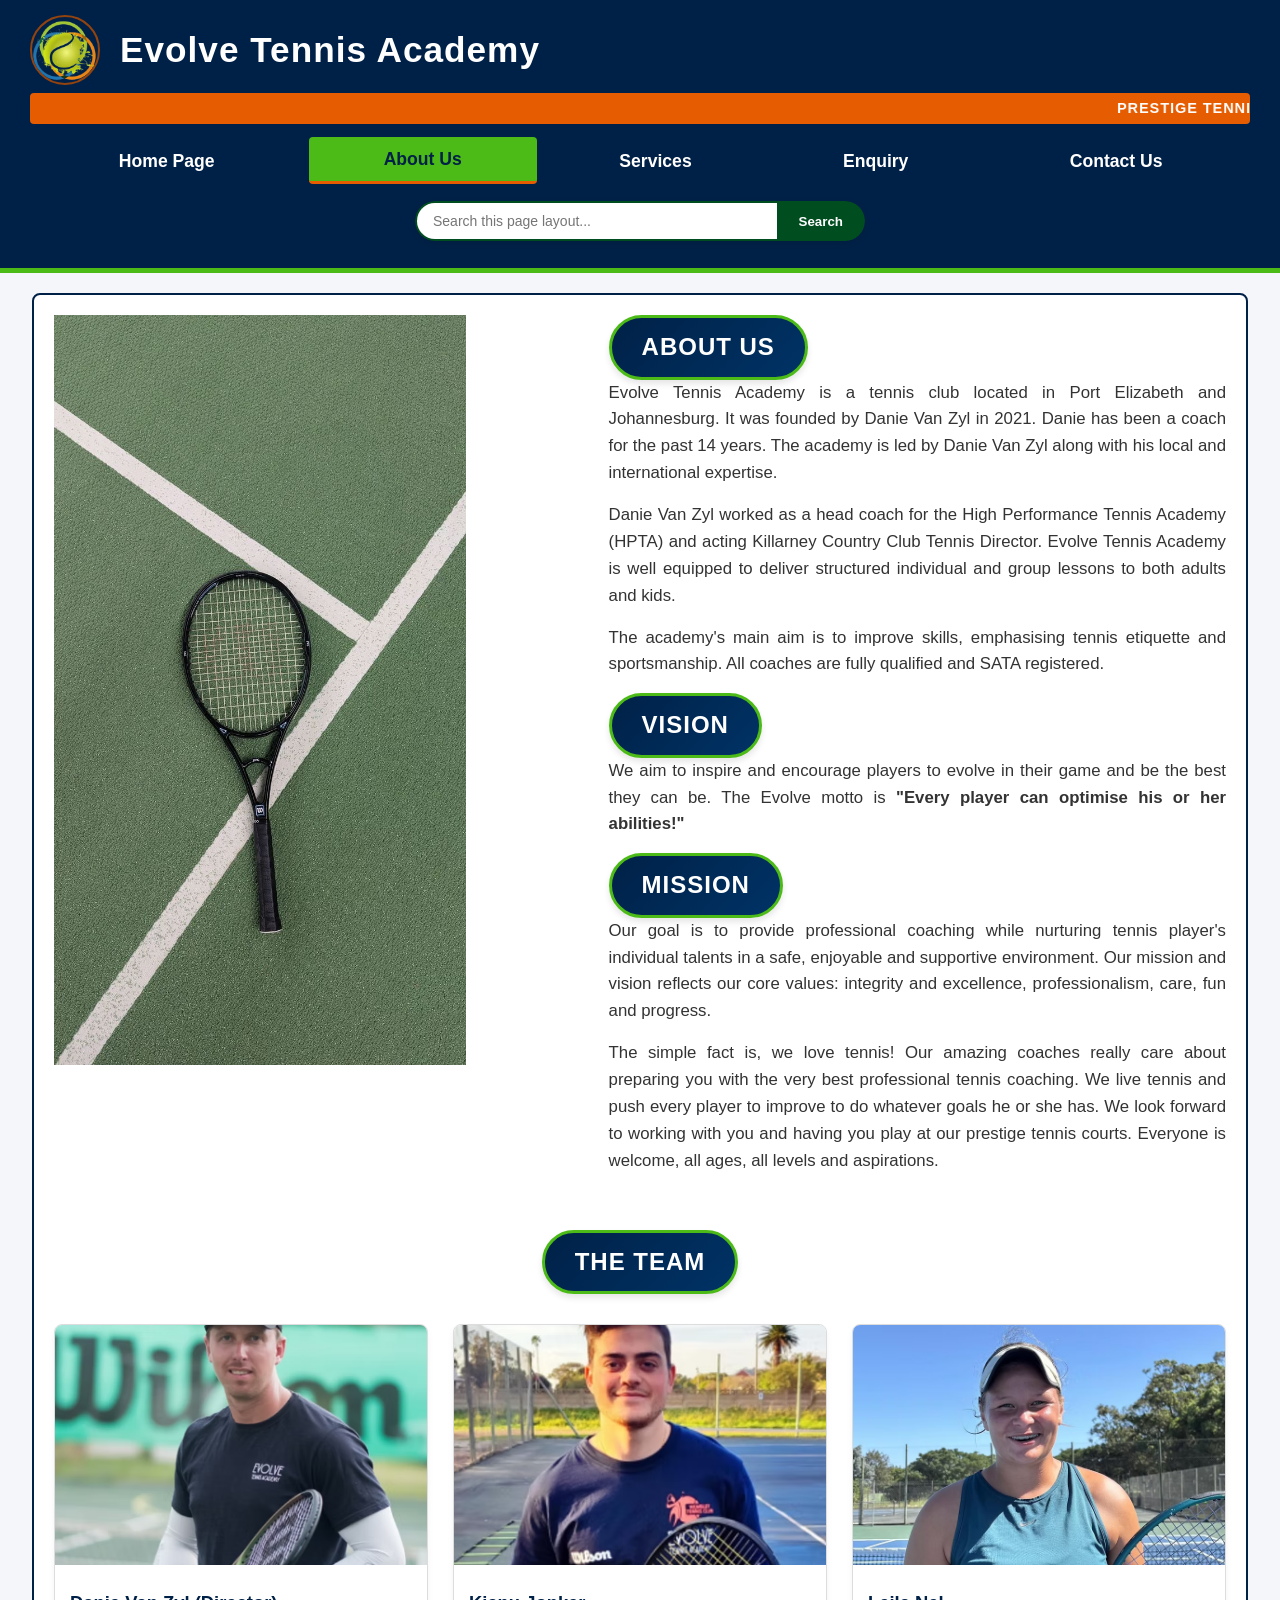
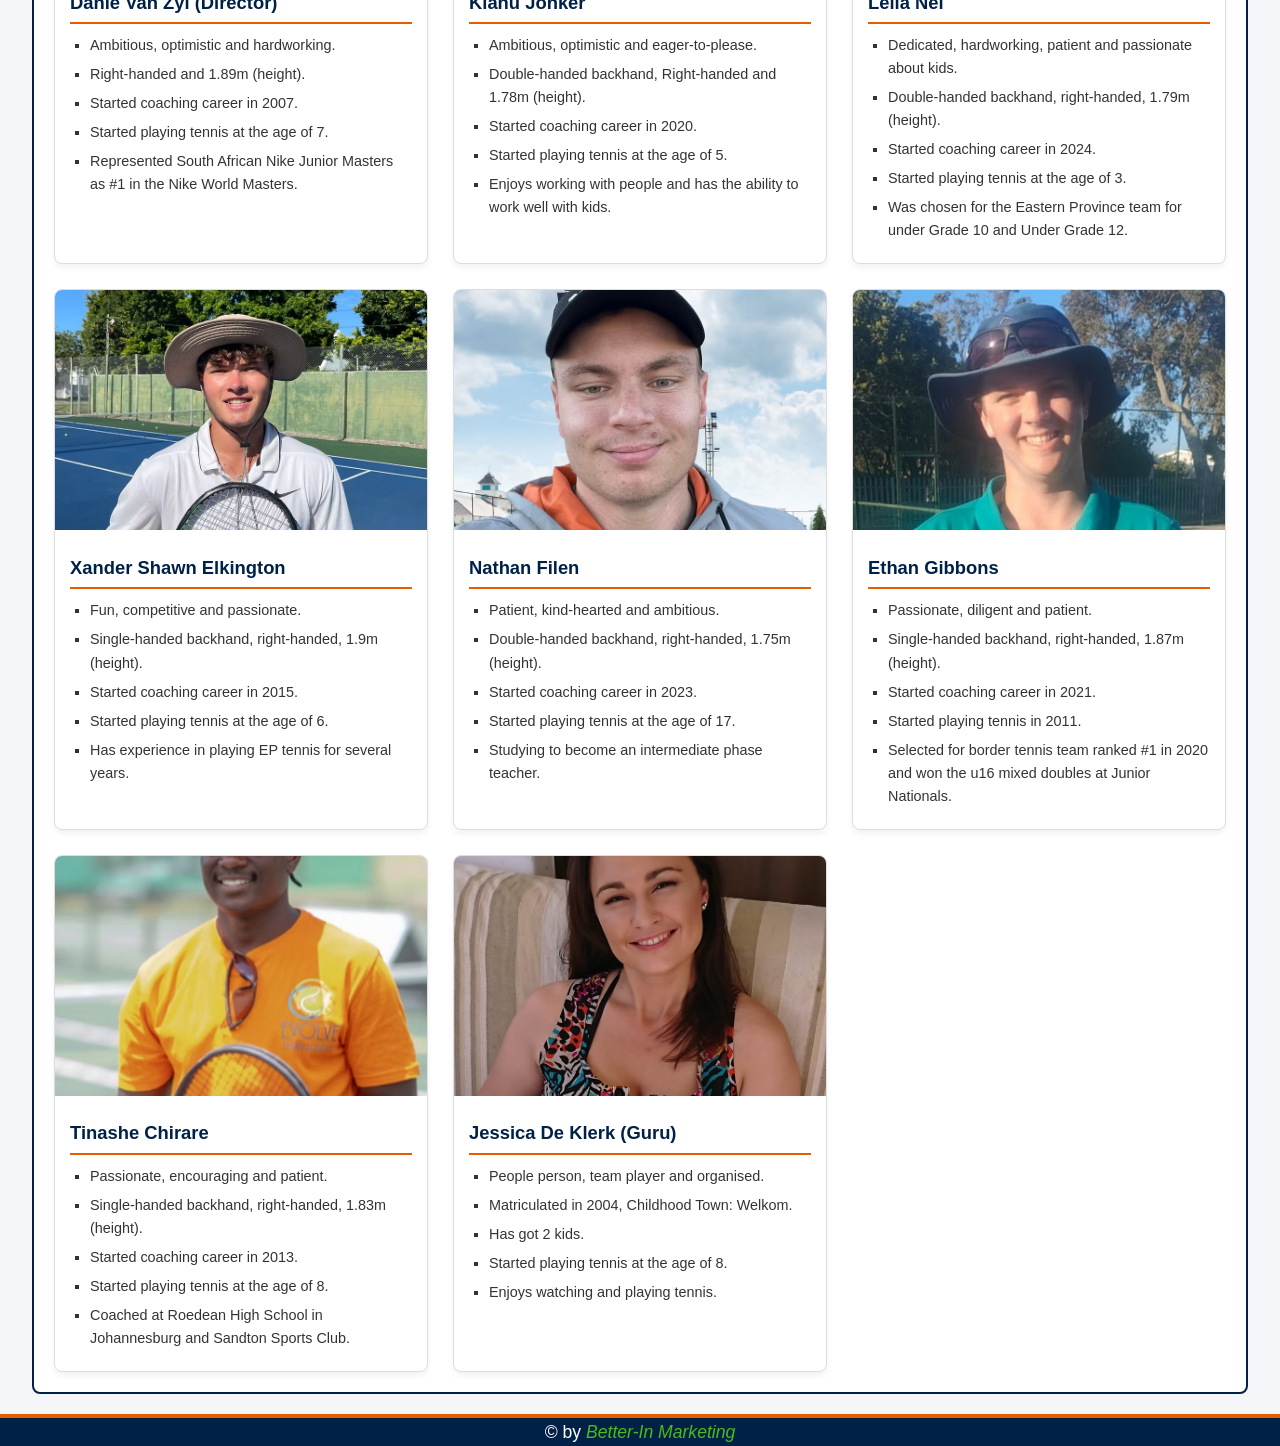
==== about.html @ cdfa58e3 "Final project submission files" ====
<!DOCTYPE html>
<html lang="en">
<head>
    <meta charset="UTF-8">
    <meta name="viewport" content="width=device-width, initial-scale=1.0">
    <title>Evolve Tennis Academy - About Us</title>
    <!--Linking to css-->
    <link rel="stylesheet" href="css/style.css">
</head>
<body>

    <!--Header section same across al the pages-->
    
    <header class="site-header">
        <div class="header-main-row">
            <!--Logo-->
            <img src="images/evolve tennis academy logo.jpg" alt="Evolve Tennis Academy Logo" class="site-logo">
            <!--Business name -->
            <h1 class="site-title">Evolve Tennis Academy</h1>
        </div>

        <!--Moving text-->
        <marquee class="announcement-ticker">PRESTIGE TENNIS COACHING FOR YOUNG AND OLD</marquee>

        <!--Navigation-->
        <nav class="navigation-bar">
            <table>
                <tr>
                    <td><a href="index.html">Home Page</a></td>
                    <td><a href="about.html" class="active-page">About Us</a></td>
                    <td><a href="services.html">Services</a></td>
                    <td><a href="enquiry.html">Enquiry</a></td>
                    <td><a href="contact.html">Contact Us</a></td>
                </tr>
            </table>
        </nav>
        <!--SEO-->
<form class="header-search-form" id="siteSearchEngine">
    <div class="search-input-wrapper">
        <input type="search" id="searchInputField" class="site-search-input" placeholder="Search this page layout..." required>
        <button type="submit" class="btn-search-submit">Search</button>
    </div>
</form>
    </header>
    <!--Border -->
    <main class="page-wrapper">
        <!--Image and text next to each other-->
        <section class="about-split-section">
            <div class="about-image-side">
                <img src="images/about us.jpg" alt="Tennis Racket" height="750px" width="80%" id="about-featured-img">
            </div>
            
            <div class="about-text-side">
                <h2 class="capsule-heading">About Us</h2>
                <p>Evolve Tennis Academy is a tennis club located in Port Elizabeth and Johannesburg. It was founded by Danie Van Zyl in 2021. Danie has been a coach for the past 14 years. The academy is led by Danie Van Zyl along with his local and international expertise.</p>
                <p>Danie Van Zyl worked as a head coach for the High Performance Tennis Academy (HPTA) and acting Killarney Country Club Tennis Director. Evolve Tennis Academy is well equipped to deliver structured individual and group lessons to both adults and kids.</p>
                <p>The academy's main aim is to improve skills, emphasising tennis etiquette and sportsmanship. All coaches are fully qualified and SATA registered.</p>

                <h2 class="capsule-heading">Vision</h2>
                <p>We aim to inspire and encourage players to evolve in their game and be the best they can be. The Evolve motto is <strong>"Every player can optimise his or her abilities!"</strong></p>

                <h2 class="capsule-heading">Mission</h2>
                <p>Our goal is to provide professional coaching while nurturing tennis player's individual talents in a safe, enjoyable and supportive environment. Our mission and vision reflects our core values: integrity and excellence, professionalism, care, fun and progress.</p>
                <p>The simple fact is, we love tennis! Our amazing coaches really care about preparing you with the very best professional tennis coaching. We live tennis and push every player to improve to do whatever goals he or she has. We look forward to working with you and having you play at our prestige tennis courts. Everyone is welcome, all ages, all levels and aspirations.</p>
            </div>
        </section>

        <!--Heading 2-->
        <div class="section-divider">
            <h2 class="capsule-heading section-center-title">The Team</h2>
        </div>

        <!--Details of coaches-->
        <section class="team-grid">

            <!--Danie Van Zyl -->
            <div class="team-card">
                <img src="images/danie van zyl.jpg" alt="Tennis Coach Danie Van Zyl" class="team-photo">
                <div class="team-info">
                    <h3>Danie Van Zyl (Director)</h3>
                    <ul>
                        <li>Ambitious, optimistic and hardworking.</li>
                        <li>Right-handed and 1.89m (height).</li>
                        <li>Started coaching career in 2007.</li>
                        <li>Started playing tennis at the age of 7.</li>
                        <li>Represented South African Nike Junior Masters as #1 in the Nike World Masters.</li>
                    </ul>
                </div>
            </div>

            <!--Kianu Jonker -->
            <div class="team-card">
                <img src="images/kianu Jonker.jpg" alt="Tennis Coach Kianu Jonker" class="team-photo">
                <div class="team-info">
                    <h3>Kianu Jonker</h3>
                    <ul>
                        <li>Ambitious, optimistic and eager-to-please.</li>
                        <li>Double-handed backhand, Right-handed and 1.78m (height).</li>
                        <li>Started coaching career in 2020.</li>
                        <li>Started playing tennis at the age of 5.</li>
                        <li>Enjoys working with people and has the ability to work well with kids.</li>
                    </ul>
                </div>
            </div>

            <!--Leila Nel -->
            <div class="team-card">
                <img src="images/Leila nel.jpg" alt="Tennis Coach Leila Nel" class="team-photo">
                <div class="team-info">
                    <h3>Leila Nel</h3>
                    <ul>
                        <li>Dedicated, hardworking, patient and passionate about kids.</li>
                        <li>Double-handed backhand, right-handed, 1.79m (height).</li>
                        <li>Started coaching career in 2024.</li>
                        <li>Started playing tennis at the age of 3.</li>
                        <li>Was chosen for the Eastern Province team for under Grade 10 and Under Grade 12.</li>
                    </ul>
                </div>
            </div>

            <!--Xander Shawn Elkington -->
            <div class="team-card">
                <img src="images/xander shawn elkington.jpg" alt="Tennis Coach Xander Shawn" class="team-photo">
                <div class="team-info">
                    <h3>Xander Shawn Elkington</h3>
                    <ul>
                        <li>Fun, competitive and passionate.</li>
                        <li>Single-handed backhand, right-handed, 1.9m (height).</li>
                        <li>Started coaching career in 2015.</li>
                        <li>Started playing tennis at the age of 6.</li>
                        <li>Has experience in playing EP tennis for several years.</li>
                    </ul>
                </div>
            </div>

            <!-- Nathan Filen -->
            <div class="team-card">
                <img src="images/Nathan Filen.jpg" alt="Tennis Coach Nathan Filen" class="team-photo">
                <div class="team-info">
                    <h3>Nathan Filen</h3>
                    <ul>
                        <li>Patient, kind-hearted and ambitious.</li>
                        <li>Double-handed backhand, right-handed, 1.75m (height).</li>
                        <li>Started coaching career in 2023.</li>
                        <li>Started playing tennis at the age of 17.</li>
                        <li>Studying to become an intermediate phase teacher.</li>
                    </ul>
                </div>
            </div>

            <!--Ethan Gibbons -->
            <div class="team-card">
                <img src="images/ethan Gibbons.jpg" alt="Tennis Coach Ethan Gibbons" class="team-photo">
                <div class="team-info">
                    <h3>Ethan Gibbons</h3>
                    <ul>
                        <li>Passionate, diligent and patient.</li>
                        <li>Single-handed backhand, right-handed, 1.87m (height).</li>
                        <li>Started coaching career in 2021.</li>
                        <li>Started playing tennis in 2011.</li>
                        <li>Selected for border tennis team ranked #1 in 2020 and won the u16 mixed doubles at Junior Nationals.</li>
                    </ul>
                </div>
            </div>

            <!--Tinashe Chirare -->
            <div class="team-card">
                <img src="images/Tinashe chirare.jpg" alt="Tennis Coach Tinashe Chirare" class="team-photo">
                <div class="team-info">
                    <h3>Tinashe Chirare</h3>
                    <ul>
                        <li>Passionate, encouraging and patient.</li>
                        <li>Single-handed backhand, right-handed, 1.83m (height).</li>
                        <li>Started coaching career in 2013.</li>
                        <li>Started playing tennis at the age of 8.</li>
                        <li>Coached at Roedean High School in Johannesburg and Sandton Sports Club.</li>
                    </ul>
                </div>
            </div>

            <!--Jessica De Klerk -->
            <div class="team-card">
                <img src="images/jessica de Klerk.jpg" alt="Tennis Guru Jessica De Klerk" class="team-photo">
                <div class="team-info">
                    <h3>Jessica De Klerk (Guru)</h3>
                    <ul>
                        <li>People person, team player and organised.</li>
                        <li>Matriculated in 2004, Childhood Town: Welkom.</li>
                        <li>Has got 2 kids.</li>
                        <li>Started playing tennis at the age of 8.</li>
                        <li>Enjoys watching and playing tennis.</li>
                    </ul>
                </div>
            </div>

        </section>

    </main>
    <!-- Footer to be the same on all the pages-->
    <footer class="site-footer">
        <p>&copy; by <i>Better-In Marketing</i></p>
    </footer>
    <script src="js/main.js"></script>
</body>
</html>
---- css/style.css ----
/* set style for all the pages*/
* {
    margin: 0;
    padding: 0;
    box-sizing: border-box;
}

body {
    font-family: 'Segoe UI', Tahoma, Geneva, Verdana, sans-serif;
    background-color: #f4f6f9;
    color: #333333;
    line-height: 1.6;
    min-height: 100vh;
    display: flex;
    flex-direction: column;
}

/* border styling*/
.page-wrapper {
    flex: 1;
    width: 95%;
    max-width: 1400px;
    margin: 20px auto;
    padding: 20px;
    border: 2px solid #002147; /* Thin Navy Blue Border */
    background-color: #ffffff;
    border-radius: 8px;
}

/* Header section*/
.site-header {
    background-color: #002147;
    color: #ffffff;
    width: 100%;
    min-height: 180px; /*Header height*/
    padding: 15px 30px;
    display: flex;
    flex-direction: column;
    justify-content: space-between;
    border-bottom: 5px solid #4cbb17;
}

/* Logo and title next to each other */
.header-main-row {
    display: flex;
    align-items: center;
    gap: 20px;
}

/*Logo styling for all the pages*/
.site-logo {
    width: 70px;
    height: 70px;
    border-radius: 50%;
    object-fit: cover;
    border: 2px solid #93430e; /* Clay Orange highlight ring */
}

/*Main heading*/
.site-title {
    font-size: 2.2rem;
    font-weight: 800;
    letter-spacing: 1px;
    color: #ffffff;
}

/*Moving text styling*/
.announcement-ticker {
    background-color: #e65c00; /* Clay Orange */
    color: #ffffff;
    font-weight: bold;
    padding: 4px 0;
    font-size: 0.9rem;
    letter-spacing: 1px;
    border-radius: 4px;
    margin: 8px 0;
}

/*NAvigation stying*/
.navigation-bar {
    width: 100%;
}

.navigation-bar table {
    width: 100%;
    border-collapse: collapse;
}

.navigation-bar td {
    text-align: center;
    padding: 5px;
}

.navigation-bar a {
    display: block;
    color: #ffffff;
    text-decoration: none;
    font-weight: bold;
    font-size: 1.1rem;
    padding: 8px 16px;
    border-radius: 4px;
    transition: all 0.3s ease;
}

/* Link hover styling matching Tennis Green */
.navigation-bar a:hover {
    background-color: #4cbb17; 
    color: #002147;
}

/* Bold colored tag identifying the current active page link */
.navigation-bar a.active-page {
    background-color: #4cbb17;
    color: #002147;
    border-bottom: 3px solid #e65c00;
}

/*Capsule heading */
.capsule-heading {
    display: inline-block;
    background: linear-gradient(135deg, #002147, #003366); /* Navy Blue Base */
    color: #ffffff !important;
    padding: 10px 30px;
    border-radius: 50px; /*capsule*/
    font-size: 1.5rem;
    text-transform: uppercase;
    letter-spacing: 1px;
    border: 3px solid #4cbb17;
    box-shadow: 0 4px 6px rgba(0,0,0,0.1);
}

.section-center-title {
    display: table;
    margin: 30px auto;
}

/* home pahe Hero section*/
.hero-section {
    position: relative;
    width: 100%;
    height: 550px;
    overflow: hidden;
    border-radius: 6px;
}

/* Full screen background*/
.hero-bg-image {
    width: 100%;
    height: 100%;
    object-fit: cover;
}

/*Text floating over the image */
.hero-overlay-content {
    position: absolute;
    top: 0;
    left: 0;
    width: 100%;
    height: 100%;
    background: rgba(0, 33, 71, 0.6); /* Soft dark Navy sheet giving text clear view tint */
    display: flex;
    flex-direction: column;
    justify-content: center;
    align-items: center;
    text-align: center;
    padding: 20px;
}

.hero-subtext {
    color: #ffffff;
    font-size: 1.3rem;
    margin-top: 15px;
    margin-bottom: 25px;
    text-shadow: 1px 1px 4px rgba(0,0,0,0.6);
}

/*Button styling*/
.btn-join {
    background-color: #e65c00;
    color: #ffffff;
    border: 2px solid #ffffff;
    padding: 14px 40px;
    font-size: 1.2rem;
    font-weight: bold;
    text-transform: uppercase;
    border-radius: 30px;
    cursor: pointer;
    transition: transform 0.2s, background-color 0.3s;
    box-shadow: 0 4px 15px rgba(0,0,0,0.3);
}

.btn-join:hover {
    background-color: #4cbb17;
    transform: scale(1.05);
}
/*-------------------------------------------------------------------------------------------------------------------------------*/
/*About us: page image next to the text */
.about-split-section {
    display: flex;
    gap: 40px;
    align-items: flex-start;
    margin-bottom: 40px;
}

.about-image-side {
    flex: 1;
}

#bout-featured-img {
    width: 100%;
    max-height: 400px;
    object-fit: cover;
    border-radius: 8px;
    border-left: 6px solid #e65c00;
}
#bout-featured-img:hover {
    transform: translateY(-5px);
    border-color: #4cbb17;
}

.about-text-side {
    flex: 1.2;
}

.about-text-side p {
    margin-bottom: 15px;
    font-size: 1.05rem;
    text-align: justify;
}

/*coaches:card layout*/
.team-grid {
    display: grid;
    grid-template-columns: repeat(auto-fit, minmax(280px, 1fr));
    gap: 25px;
    margin-top: 20px;
}

/*Card stling*/
.team-card {
    background: #ffffff;
    border: 1px solid #dddddd;
    border-radius: 8px;
    overflow: hidden;
    box-shadow: 0 4px 6px rgba(0,0,0,0.05);
    transition: transform 0.3s;
}

.team-card:hover {
    transform: translateY(-5px);
    border-color: #4cbb17;
}

.team-photo {
    width: 100%;
    height: 240px;
    object-fit: cover;
}

.team-info {
    padding: 15px;
}

.team-info h3 {
    color: #002147;
    border-bottom: 2px solid #e65c00;
    padding-bottom: 5px;
    margin-bottom: 10px;
    font-size: 1.15rem;
}

.team-info ul {
    list-style-type: square;
    padding-left: 20px;
    font-size: 0.9rem;
}

.team-info li {
    margin-bottom: 6px;
}
/*-------------------------------------------------------------------------------------------------------------------------------*/
/*Services page*/
.services-hero-banner {
    width: 100%;
    height: 200px;
    margin-bottom: 30px;
}

.services-banner-img {
    width: 100%;
    height: 100%;
    object-fit: cover;
    border-radius: 6px;
}

.services-container {
    display: flex;
    flex-direction: column;
    gap: 30px;
}

.services-card {
    background: #ffffff;
    border: 1px solid #e0e0e0;
    border-radius: 8px;
    padding: 25px;
    box-shadow: 0 2px 8px rgba(0,0,0,0.05);
}

.packages-list {
    list-style: none;
    padding-left: 0;
}

.packages-list li {
    padding: 10px 15px;
    margin-bottom: 8px;
    background-color: #f0f7ed;
    border-left: 4px solid #4cbb17;
    border-radius: 0 4px 4px 0;
    font-size: 1.1rem;
}

/*Pricing styling */
.pricing-table {
    width: 100%;
    border-collapse: collapse;
    margin-top: 15px;
}

.pricing-table th {
    background-color: #002147;
    color: white;
    padding: 12px;
    text-align: left;
}

.pricing-table td {
    padding: 12px;
    border: 1px solid #dddddd;
}

.pricing-table tr:nth-child(even) {
    background-color: #f9f9f9;
}

.squad-pricing-cell {
    background-color: #fff3eb;
    border-top: 3px solid #e65c00 !important;
}

.squad-pricing-cell h3 {
    color: #e65c00;
    margin-bottom: 10px;
}

.squad-list {
    list-style-type: none;
    padding-left: 0;
}

.squad-list li {
    padding: 5px 0;
    font-weight: bold;
}
/*-------------------------------------------------------------------------------------------------------------------------------*/
/*Enquiry Page*/
.enquiry-split-container {
    display: flex;
    gap: 30px;
    align-items: stretch; /* Image next to text*/
}

.enquiry-form-side, .enquiry-image-side {
    flex: 1;
    display: flex;
    flex-direction: column;
}

.academy-form {
    background: #fdfdfd;
    padding: 20px;
    border: 1px solid #dddddd;
    border-radius: 6px;
    flex: 1;
    display: flex;
    flex-direction: column;
    justify-content: space-between;
}

.form-group {
    margin-bottom: 15px;
}

.form-group label {
    display: block;
    font-weight: bold;
    color: #002147;
    margin-bottom: 5px;
}

.form-group input, .form-group select {
    width: 100%;
    padding: 10px;
    border: 1px solid #cccccc;
    border-radius: 4px;
    font-size: 1rem;
}

.form-group input:focus, .form-group select:focus {
    outline: none;
    border-color: #4cbb17;
    box-shadow: 0 0 5px rgba(76, 187, 23, 0.3);
}

.btn-submit {
    width: 100%;
    background-color: #4cbb17;
    color: white;
    border: none;
    padding: 12px;
    font-size: 1.1rem;
    font-weight: bold;
    text-transform: uppercase;
    border-radius: 4px;
    cursor: pointer;
    transition: background-color 0.3s;
}

.btn-submit:hover {
    background-color: #002147;
}

.enquiry-side-img {
    width: 100%;
    height: 100%;
    object-fit: cover;
    border-radius: 6px;
}
/*-------------------------------------------------------------------------------------------------------------------------------*/
/* Contact us page */
.contact-hero-banner {
    width: 100%;
    height: 200px;
    margin-bottom: 20px;
}

.contact-banner-img {
    width: 100%;
    height: 100%;
    object-fit: cover;
    border-radius: 6px;
}

.contact-info-section .info-box {
    background: #f0f4f8;
    padding: 20px;
    border-radius: 6px;
    border-left: 5px solid #002147;
    margin-bottom: 30px;
    font-size: 1.2rem;
}

.locations-grid {
    display: grid;
    grid-template-columns: repeat(auto-fit, minmax(250px, 1fr));
    gap: 20px;
    margin-top: 15px;
}

.location-link-card {
    background: #ffffff;
    border: 2px dashed #e65c00;
    border-radius: 6px;
    text-align: center;
    transition: background-color 0.3s;
}

.location-link-card:hover {
    background-color: #fff3eb;
}

/*Location links*/
.map-text-link {
    display: block;
    padding: 20px;
    color: #002147;
    text-decoration: none;
    font-weight: bold;
    font-size: 1.05rem;
}

.map-text-link:hover {
    color: #e65c00;
}

/*Animation */
.animation-section {
    margin-top: 40px;
    padding: 20px;
    background-color: #222222;
    border-radius: 8px;
}

.tennis-animation-container {
    width: 100%;
    height: 150px;
    background-color: #4cbb17; /* tennis court */
    position: relative;
    border: 3px solid #ffffff; /*lines on th court*/
    border-radius: 4px;
    overflow: hidden;
}
.tennis-animation-container::before {
    content: '';
    position: absolute;
    left: 50%;
    top: 0;
    width: 4px;
    height: 100%;
    background-color: #ffffff;
}
.animated-racket {
    position: absolute;
    top: 40%;
    font-size: 2.5rem;
    z-index: 2;
    animation: swingRacket 4s infinite ease-in-out;
}
.animated-ball {
    position: absolute;
    top: 55%;
    width: 20px;
    height: 20px;
    background-color: #ccff00; /* Neon Tennis Ball Yellow-Green */
    border-radius: 50%;
    box-shadow: 0 0 8px rgba(255,255,255,0.8);
    animation: bounceBall 4s infinite ease-in-out;
}
@keyframes swingRacket {
    0%, 100% { left: 5%; transform: scaleX(1); }
    50% { left: 88%; transform: scaleX(-1); }
}
@keyframes bounceBall {
    0%, 100% { left: 12%; top: 55%; }
    25% { top: 20%; } /* Mid-air arc left side */
    50% { left: 85%; top: 55%; }
    75% { top: 20%; } /* Mid-air arc right side */
}

/*Footer sectiom*/
.site-footer {
    background-color: #002147;
    color: #ffffff;
    width: 100%;
    display: flex;
    justify-content: center;
    align-items: center;
    border-top: 4px solid #e65c00;
    font-size: 1.1rem;
    margin-top: auto;
}

.site-footer i {
    color: #4cbb17;
}
/*-------------------------------------------------------------------------------------------------------------------------------*/
/*Flexbox*/
.enquiry-split-container, 
.contact-split-layout {
    display: flex;
    flex-wrap: wrap;
    gap: 30px;
    margin: 20px 0;
    align-items: flex-start;
}

.enquiry-form-side, 
.contact-form-side,
.enquiry-image-side,
.contact-text-details {
    flex: 1 1 450px;
}

.enquiry-side-img {
    width: 100%;
    height: auto;
    border-radius: 8px;
    box-shadow: 0 4px 12px rgba(0,0,0,0.15);
}

.info-box {
    background: #f9f9f9;
    padding: 20px;
    border-left: 5px solid #004d20;
    border-radius: 4px;
    margin-top: 15px;
}

/*Sesrch engine styling*/
.header-search-form {
    display: flex;
    justify-content: center;
    margin: 12px 0;
}

.search-input-wrapper {
    display: flex;
    max-width: 450px;
    width: 100%;
    box-shadow: 0 2px 6px rgba(0,0,0,0.1);
    border-radius: 24px;
    overflow: hidden;
}

.site-search-input {
    width: 100%;
    padding: 10px 16px;
    border: 2px solid #004d20;
    border-right: none;
    outline: none;
    font-size: 14px;
    border-radius: 24px 0 0 24px;
}

.btn-search-submit {
    background: #004d20;
    color: white;
    border: 2px solid #004d20;
    padding: 10px 20px;
    border-radius: 0 24px 24px 0;
    cursor: pointer;
    font-weight: bold;
    transition: background 0.2s ease;
}

.btn-search-submit:hover {
    background: #00732f;
    border-color: #00732f;
}

/*Form styling*/
.academy-form {
    background: #ffffff;
    padding: 25px;
    border-radius: 8px;
    box-shadow: 0 4px 15px rgba(0,0,0,0.1);
}

.form-group {
    margin-bottom: 18px;
}

.form-group label {
    display: block;
    margin-bottom: 6px;
    font-weight: bold;
}

.form-group input, 
.form-group select, 
.form-group textarea {
    width: 100%;
    padding: 10px;
    border: 1px solid #ccc;
    border-radius: 4px;
    box-sizing: border-box;
}

.btn-submit {
    background: #004d20;
    color: white;
    padding: 12px 24px;
    border: none;
    border-radius: 4px;
    font-size: 16px;
    font-weight: bold;
    cursor: pointer;
    width: 100%;
}
.table-tennis-court {
    background-color: #0d4b75; /* Matte Blue Ping Pong Coating */
    border: 6px solid #ffffff; /* White Outer Edges */
    border-radius: 6px;
    padding: 50px 20px;
    position: relative;
    overflow: hidden;
    color: #ffffff;
    text-align: center;
    box-shadow: 0 10px 30px rgba(0, 0, 0, 0.3);
    min-height: 380px;
    display: flex;
    flex-direction: column;
    justify-content: center;
    align-items: center;
}

.pingpong-center-line {
    position: absolute;
    top: 0;
    bottom: 0;
    left: 50%;
    width: 3px;
    background: rgba(255, 255, 255, 0.8);
    transform: translateX(-50%);
    z-index: 1;
}

.pingpong-horizontal-net {
    position: absolute;
    top: 50%;
    left: -10px;
    right: -10px;
    height: 12px;
    background: repeating-linear-gradient(
        45deg,
        rgba(255, 255, 255, 0.2),
        rgba(255, 255, 255, 0.2) 2px,
        rgba(0, 0, 0, 0.6) 2px,
        rgba(0, 0, 0, 0.6) 4px
    );
    border-top: 2px solid #ffffff;
    border-bottom: 2px solid #ffffff;
    transform: translateY(-50%);
    z-index: 2;
}

.court-score-board-overlay {
    position: relative;
    z-index: 5;
    background: rgba(5, 25, 40, 0.93);
    padding: 25px 30px;
    border-radius: 8px;
    border: 2px solid #ccff00;
    max-width: 90%;
    box-shadow: 0 8px 24px rgba(0,0,0,0.4);
}

.ball-font-container {
    margin-bottom: 20px;
    display: flex;
    justify-content: center;
    width: 100%;
}

.tennis-font-row-wrapper {
    display: inline-block;
    background: rgba(0, 0, 0, 0.4);
    padding: 15px;
    border-radius: 6px;
}

.font-pixel-line {
    animation: ballPulse 1.5s infinite alternate ease-in-out;
}

.court-alert-title {
    font-size: 22px;
    color: #ffffff;
    margin: 10px 0;
    letter-spacing: 1px;
}

.court-badge-status {
    display: inline-block;
    background: #ccff00;
    color: #00280f;
    padding: 6px 16px;
    font-weight: bold;
    border-radius: 20px;
}
.locations-section {
    margin: 40px 0;
}

.locations-grid {
    display: grid;
    grid-template-columns: repeat(auto-fit, minmax(220px, 1fr));
    gap: 15px;
    margin-bottom: 20px;
}

.location-link-card {
    background: #004d20;
    color: white;
    padding: 15px;
    border-radius: 6px;
    text-align: center;
    cursor: pointer;
    transition: all 0.3s ease;
}

.location-link-card:hover {
    background: #00732f;
    transform: translateY(-2px);
}

.location-link-card.selected-active-card {
    background: #ccff00;
    color: #004d20;
    font-weight: bold;
}

.map-viewport-container {
    background: #eaeaea;
    border: 3px dashed #004d20;
    border-radius: 12px;
    height: 450px;
    display: flex;
    align-items: center;
    justify-content: center;
}

.image-lightbox-overlay {
    position: fixed;
    top: 0;
    left: 0;
    width: 100%;
    height: 100%;
    background: rgba(0, 0, 0, 0.92);
    display: flex;
    justify-content: center;
    align-items: center;
    z-index: 10000;
    opacity: 0;
    pointer-events: none;
    transition: opacity 0.3s ease;
}

.image-lightbox-overlay.active {
    opacity: 1;
    pointer-events: auto;
}

.lightbox-enlarged-img {
    max-width: 80%;
    max-height: 80%;
    border: 4px solid #ffffff;
    transform: scale(0.92);
    transition: transform 0.3s ease;
}

.image-lightbox-overlay.active .lightbox-enlarged-img {
    transform: scale(1);
}

.lightbox-close-btn {
    position: absolute;
    top: 25px;
    right: 35px;
    color: #ffffff;
    font-size: 45px;
    cursor: pointer;
}

.search-highlight {
    background-color: #ccff00 !important;
    color: #00280f !important;
    font-weight: bold;
}

.animate-popup {
    animation: courtSpring 0.5s cubic-bezier(0.175, 0.885, 0.32, 1.275) forwards;
}

@keyframes courtSpring {
    0% { transform: scale(0.85); opacity: 0; }
    100% { transform: scale(1); opacity: 1; }
}

@keyframes ballPulse {
    0% { transform: scale(1); }
    100% { transform: scale(1.03); }
}
/*-------------------------------------------------------------------------------------------------------------------------------*/
/*Animation on the last page */
.animation-section {
    margin-top: 40px;
    padding: 20px;
    background-color: #222222;
    border-radius: 8px;
}

.tennis-animation-container {
    width: 100%;
    height: 150px;
    background-color: #4cbb17; /* tennis court */
    position: relative;
    border: 3px solid #ffffff; /*lines on th court*/
    border-radius: 4px;
    overflow: hidden;
}
.tennis-animation-container::before {
    content: '';
    position: absolute;
    left: 50%;
    top: 0;
    width: 4px;
    height: 100%;
    background-color: #ffffff;
}
.animated-racket {
    position: absolute;
    top: 40%;
    font-size: 2.5rem;
    z-index: 2;
    animation: swingRacket 4s infinite ease-in-out;
}
.animated-ball {
    position: absolute;
    top: 55%;
    width: 20px;
    height: 20px;
    background-color: #ccff00; /* Neon Tennis Ball Yellow-Green */
    border-radius: 50%;
    box-shadow: 0 0 8px rgba(255,255,255,0.8);
    animation: bounceBall 4s infinite ease-in-out;
}
@keyframes swingRacket {
    0%, 100% { left: 5%; transform: scaleX(1); }
    50% { left: 88%; transform: scaleX(-1); }
}
@keyframes bounceBall {
    0%, 100% { left: 12%; top: 55%; }
    25% { top: 20%; } /* Mid-air arc left side */
    50% { left: 85%; top: 55%; }
    75% { top: 20%; } /* Mid-air arc right side */
}
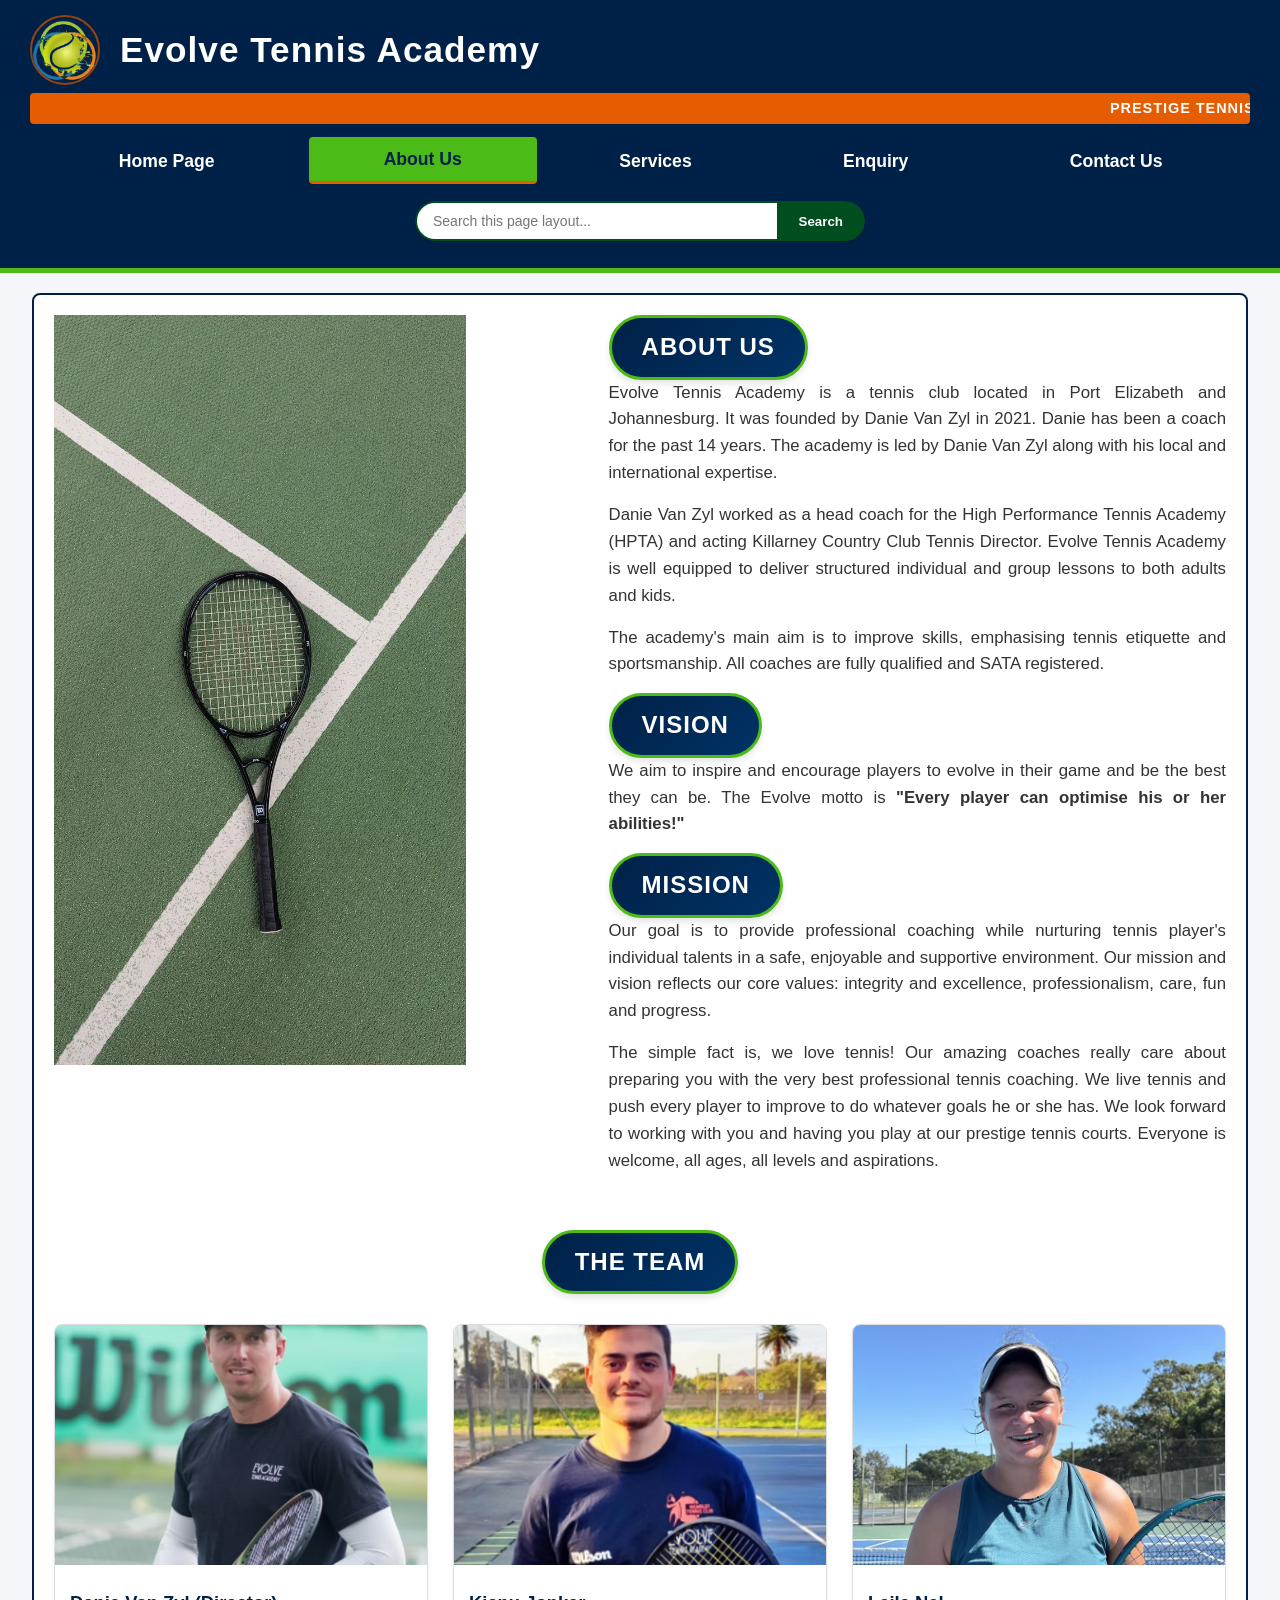
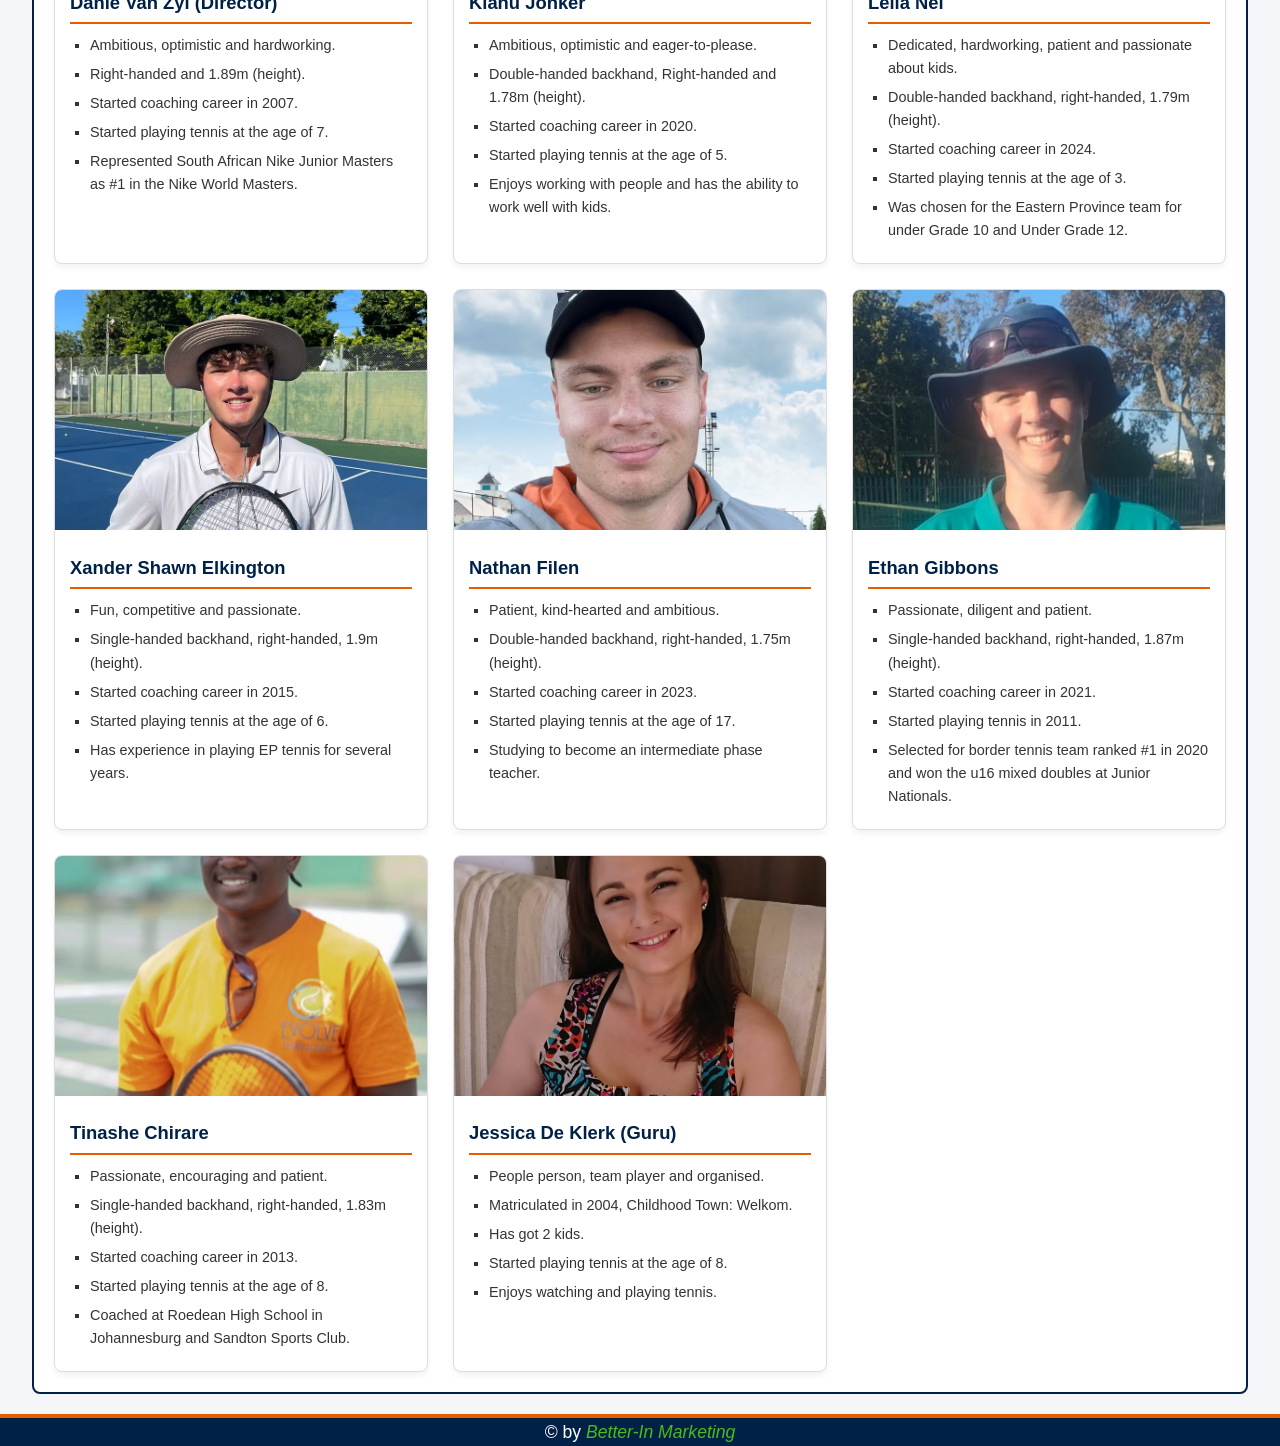
==== commit 495a656f: "update changes" ====
--- a/about.html
+++ b/about.html
@@ -4,6 +4,8 @@
     <meta charset="UTF-8">
     <meta name="viewport" content="width=device-width, initial-scale=1.0">
     <title>Evolve Tennis Academy - About Us</title>
+    <meta name="description" content="Meet the professional coaches and tennis gurus behind Evolve Tennis Academy. Learn about our passion and training philosophy.">
+    <meta name="keywords" content="tennis coaches, tennis trainers, tennis academy team, expert tennis coaching">
     <!--Linking to css-->
     <link rel="stylesheet" href="css/style.css">
 </head>
